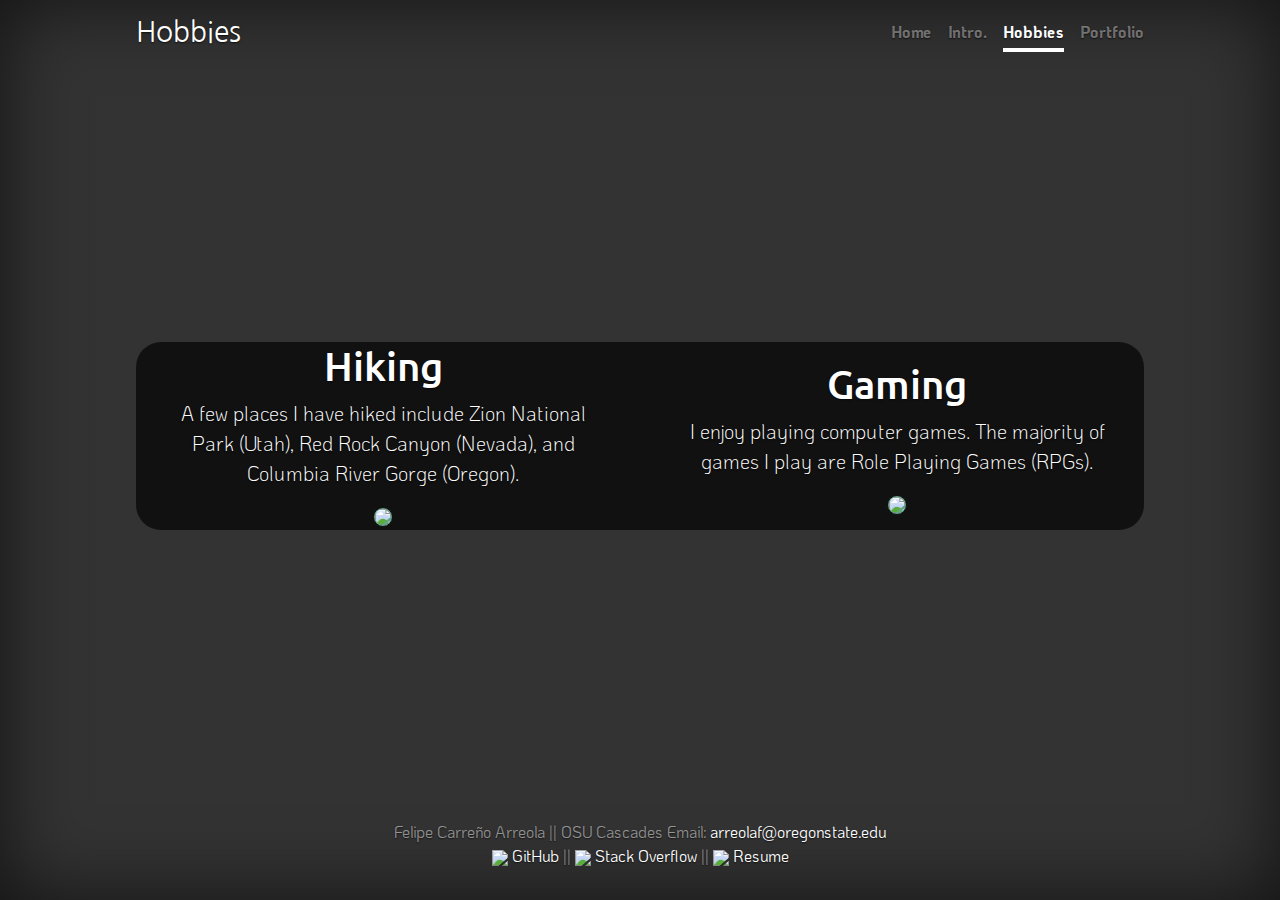
==== hobbies.html @ 55ac3d65 "Update hobbies.html" ====
<!doctype html>
<html lang="en">
  <head>
    <meta charset="utf-8">
    <meta name="viewport" content="width=device-width, initial-scale=1, shrink-to-fit=yes">
    <meta name="description" content="This is my first website. This site contains links to my GitHub, Stack Overflow, and Resume. I give a brief introduction about myself, my hobbies, and things I have worked with thus far in my Computer Science career.">
    <meta name="author" content="Felipe Carreno Arreola">
    <link rel="icon" href="https://i.imgur.com/wdOId0h.png">

    <title>Felipe Carreno Arreola</title>

    <!-- Bootstrap core CSS -->
    <link href="https://stackpath.bootstrapcdn.com/bootstrap/4.1.3/css/bootstrap.min.css" rel="stylesheet">

    <!-- Custom styles for this template -->
    <link rel="stylesheet" type="text/css" href="style_profile_Felipe.css">
    <link href="https://fonts.googleapis.com/css?family=KoHo|Nanum+Gothic|Ubuntu" rel="stylesheet">

  </head>

  <body class="body-hobbies">

    <div class="cover-container d-flex w-100 h-100 p-3 mx-auto flex-column">
      <header class="masthead mb-auto">
        <div class="inner">
          <h3 class="masthead-brand">Hobbies</h3>
          <nav class="nav nav-masthead justify-content-center">
            <a class="nav-link" href="index.html">Home</a>
            <a class="nav-link" href="introduction.html">Intro.</a>
            <a class="nav-link active" href="hobbies.html">Hobbies</a>
            <a class="nav-link" href="portfolio.html">Portfolio</a>
          </nav>
        </div>
      </header>

    <div class="box-transp-02">
     <div class="column">
      <main role="main" class="inner cover">
        <h1 class="cover-heading">Hiking</h1>
        <p class="lead">A few places I have hiked include Zion National Park (Utah), Red Rock Canyon (Nevada), and Columbia River Gorge (Oregon).</p>
        <img class="gorge" src="https://i.imgur.com/xjJxBnF.jpg?">
        <hr class="clear">
        <h1> Gaming</h1>
        <p class="lead"> I enjoy playing computer games. The majority of games I play are Role Playing Games (RPGs).</p>
        <img class="skyrim" src="https://i.imgur.com/sUU6fwy.jpg?1">
      </main>
     </div>
    </div>

      <footer class="mastfoot mt-auto">
        <div class="inner">
          <p> Felipe Carreño Arreola || OSU Cascades Email: <a href="mailto:arreolaf@oregonstate.edu">arreolaf@oregonstate.edu</a> <br><img src="https://i.imgur.com/1xG32b2.png"> <a href="https://github.com/FelipeCArreola" target="_blank">GitHub</a> || <img src="https://i.imgur.com/wO2A0jC.png"> <a href="https://stackoverflow.com/users/10423421/felipe-c-arreola?tab=profile" target="_blank">Stack Overflow</a> || <img src="https://i.imgur.com/rF2UoAi.png"> <a href="Files/Felipe Carreño Arreola_resume_Final.pdf" target="_blank">Resume</a></p>
        </div>
      </footer>
    </div>


    <!-- Bootstrap core JavaScript
    ================================================== -->
    <!-- Placed at the end of the document so the pages load faster -->
    <script src="https://code.jquery.com/jquery-3.3.1.slim.min.js" integrity="sha384-q8i/X+965DzO0rT7abK41JStQIAqVgRVzpbzo5smXKp4YfRvH+8abtTE1Pi6jizo" crossorigin="anonymous"></script>
    <script>window.jQuery || document.write('<script src="../../assets/js/vendor/jquery-slim.min.js"><\/script>')</script>
    <script src="https://getbootstrap.com/docs/4.1/assets/js/vendor/popper.min.js"></script>
    <script src="https://getbootstrap.com/docs/4.1/dist/js/bootstrap.min.js"></script>
  </body>
</html>
---- style_profile_Felipe.css ----
/*
 * Globals
 */

/* Links */
a,
a:focus,
a:hover {
  color: #fff;
}


/*
 * Base structure
 */

html,
.body-index,.body-intro,.body-hobbies,.body-portfolio {
  height: 100%;
  background-color: #333;
  text-align:center;
}

.body-index {
    background-image: url('https://i.imgur.com/v9jF5wU.jpg');
    height:100%;
    width:100%;
    background-repeat: no-repeat;
    background-attachment: fixed;
    background-position: center; 
}

.body-intro {
    background-image: url('https://i.imgur.com/FUoFjX7.png?2');
    height:100%;
    width:100%;
    background-repeat: no-repeat;
    background-attachment: fixed;
    background-position: center; 
}

.body-hobbies {
    background-image: url('https://i.imgur.com/zwotNGx.png?2');
    height:100%;
    width:100%;
    background-repeat: no-repeat;
    background-attachment: fixed;
    background-position: center; 
}

.body-portfolio {
  background-image: url('https://i.imgur.com/jdmZcgw.jpg?2');
  height: 100%;
  width: 100%;
  background-repeat: no-repeat;
  background-attachment: fixed;
  background-position: center; 
}

body {
  display: -ms-flexbox;
  display: flex;
  color: #fff;
  text-shadow: 0 0.05rem 0.1rem rgba(0, 0, 0, 0.65);
  box-shadow: inset 0 0 5rem rgba(0, 0, 0, 0.65);
}

h1 {
    font-family: 'Ubuntu', sans-serif;
}

h3 {
    font-family: 'Nanum Gothic', sans-serif;
}

nav, p {
    font-family: 'KoHo', sans-serif;
}

.box-transp-01 {
    background: rgba(0, 0, 0, 0.65);
    border-radius: 25px;
    max-width: 700px;
    margin: 0 auto;
}

.box-transp-02 {
    background: rgba(0, 0, 0, 0.65);
    border-radius: 25px;
    margin: 0 auto;
    overflow: auto;
}

.box-transp-f {
  background: rgba(0, 0, 0, 0.41);
  border-radius: 35px;
  padding: 0px 20px;
  max-width: 600px;
  margin: 0 auto;
  overflow: auto;
}

.profile-pic {
    margin:0 auto;
    border-radius: 50%;
    width: 28%;
    padding:1px;
    border:1px solid #0d0e0d;
    background-color:rgb(100, 163, 137);
}

.gorge, .skyrim {
    float: center;
    border-radius: 15px;
    padding:1px;
    border:1px solid #0d0e0d;
    background-color:rgb(100, 163, 137);
}

.column {
    text-align:center;
    column-count: 2;
    column-fill: balance;
    column-gap: 20px;
    column-rule: none;
}

.clear {
    clear: both;
    border: 1px solid transparent;
    height: 0px;
}

.cover-container {
  max-width: 65em;
}


/*
 * Header
 */
.masthead {
  margin-bottom: 2rem;
}

.masthead-brand {
  margin-bottom: 0;
}

.nav-masthead .nav-link {
  padding: .25rem 0;
  font-weight: 700;
  color: rgba(216, 216, 216, 0.473);
  background-color: transparent;
  border-bottom: .25rem solid transparent;
}

.nav-masthead .nav-link:hover,
.nav-masthead .nav-link:focus {
  border-bottom-color: rgba(255, 255, 255, .25);
}

.nav-masthead .nav-link + .nav-link {
  margin-left: 1rem;
}

.nav-masthead .active {
  color: #fff;
  border-bottom-color: #fff;
}

@media (min-width: 48em) {
  .masthead-brand {
    float: left;
  }
  .nav-masthead {
    float: right;
  }
}


/*
 * Cover
 */
.cover {
  padding: 0 1.5rem;
}


/*
 * Footer
 */
.mastfoot {
  color: rgba(255, 255, 255, .5);
}
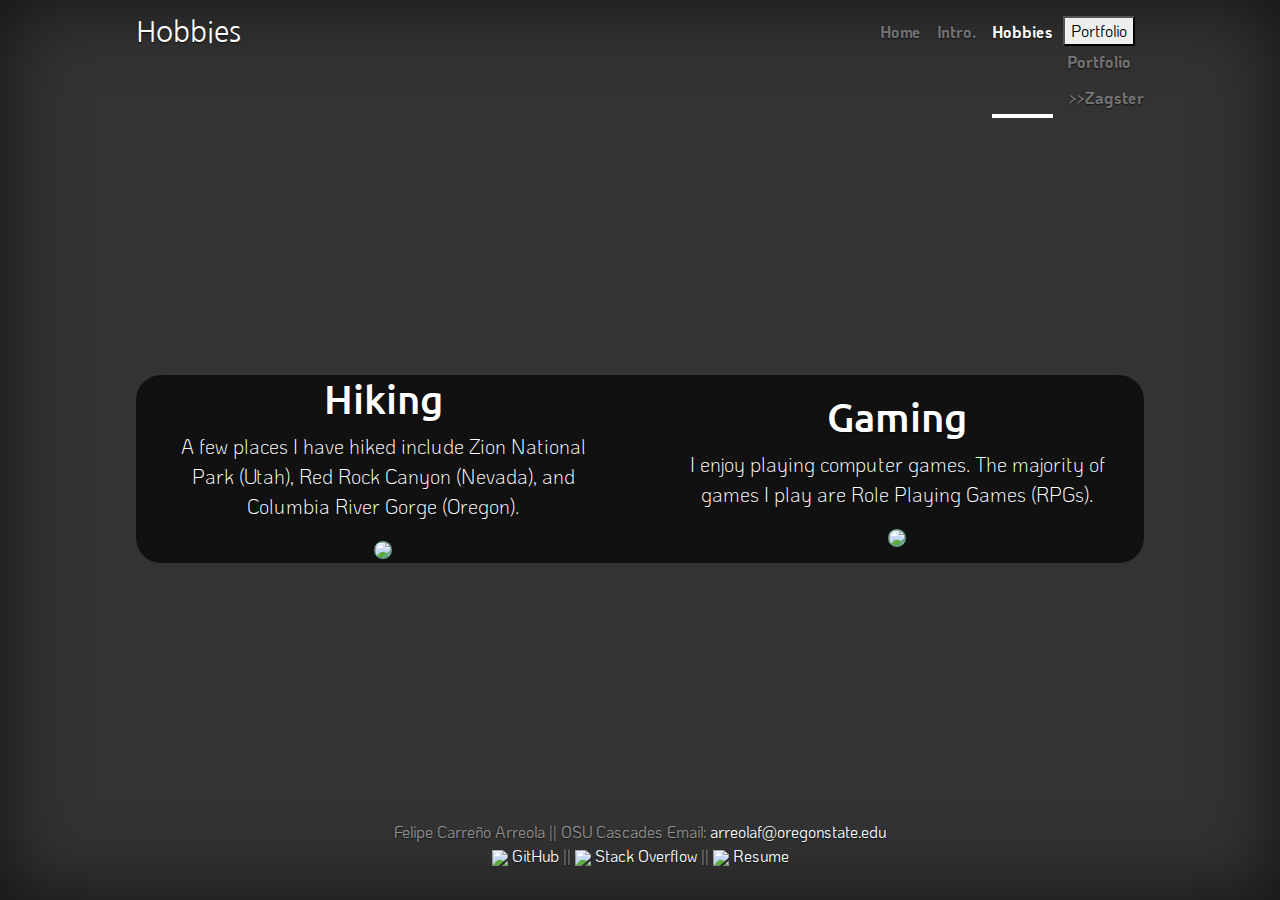
==== commit e01d36af: "Update hobbies.html" ====
--- a/hobbies.html
+++ b/hobbies.html
@@ -2,7 +2,6 @@
 <html lang="en">
   <head>
     <meta charset="utf-8">
-    <meta name="viewport" content="width=device-width, initial-scale=1, shrink-to-fit=yes">
     <meta name="description" content="This is my first website. This site contains links to my GitHub, Stack Overflow, and Resume. I give a brief introduction about myself, my hobbies, and things I have worked with thus far in my Computer Science career.">
     <meta name="author" content="Felipe Carreno Arreola">
     <link rel="icon" href="https://i.imgur.com/wdOId0h.png">
@@ -16,6 +15,9 @@
     <link rel="stylesheet" type="text/css" href="style_profile_Felipe.css">
     <link href="https://fonts.googleapis.com/css?family=KoHo|Nanum+Gothic|Ubuntu" rel="stylesheet">
 
+    <!--JavaScript-->
+    <script src="main.js"></script>
+
   </head>
 
   <body class="body-hobbies">
@@ -25,10 +27,15 @@
         <div class="inner">
           <h3 class="masthead-brand">Hobbies</h3>
           <nav class="nav nav-masthead justify-content-center">
-            <a class="nav-link" href="index.html">Home</a>
-            <a class="nav-link" href="introduction.html">Intro.</a>
-            <a class="nav-link active" href="hobbies.html">Hobbies</a>
-            <a class="nav-link" href="portfolio.html">Portfolio</a>
+            <a class="nav-link" href="https://felipecarreola.github.io/index.html">Home</a>
+            <a class="nav-link" href="https://felipecarreola.github.io/introduction.html">Intro.</a>
+            <a class="nav-link active" href="https://felipecarreola.github.io/hobbies.html">Hobbies</a>
+            <div class="dropdown">
+                <button onclick="myFunction()" class="dropbtn">Portfolio</button>
+                  <div id="myDropdown" class="dropdown-content">
+                      <a class="nav-link" href="https://felipecarreola.github.io/portfolio.html">Portfolio</a>
+                      <a class="nav-link" href="https://felipecarreola.github.io/zagster-client/">>>Zagster</a>
+                  </div>
           </nav>
         </div>
       </header>
@@ -49,7 +56,7 @@
 
       <footer class="mastfoot mt-auto">
         <div class="inner">
-          <p> Felipe Carreño Arreola || OSU Cascades Email: <a href="mailto:arreolaf@oregonstate.edu">arreolaf@oregonstate.edu</a> <br><img src="https://i.imgur.com/1xG32b2.png"> <a href="https://github.com/FelipeCArreola" target="_blank">GitHub</a> || <img src="https://i.imgur.com/wO2A0jC.png"> <a href="https://stackoverflow.com/users/10423421/felipe-c-arreola?tab=profile" target="_blank">Stack Overflow</a> || <img src="https://i.imgur.com/rF2UoAi.png"> <a href="Files/Felipe Carreño Arreola_resume_Final.pdf" target="_blank">Resume</a></p>
+          <p> Felipe Carreño Arreola || OSU Cascades Email: <a href="mailto:arreolaf@oregonstate.edu">arreolaf@oregonstate.edu</a> <br><a href="https://github.com/FelipeCArreola" target="_blank"><img src="https://i.imgur.com/1xG32b2.png"></a> <a href="https://github.com/FelipeCArreola" target="_blank">GitHub</a> || <a href="https://stackoverflow.com/users/10423421/felipe-c-arreola?tab=profile" target="_blank"><img src="https://i.imgur.com/wO2A0jC.png"></a> <a href="https://stackoverflow.com/users/10423421/felipe-c-arreola?tab=profile" target="_blank">Stack Overflow</a> || <a href="Files/Felipe Carreño Arreola_resume_Final.pdf" target="_blank"><img src="https://i.imgur.com/rF2UoAi.png"></a> <a href="Files/Felipe Carreño Arreola_resume_Final.pdf" target="_blank">Resume</a></p>
         </div>
       </footer>
     </div>
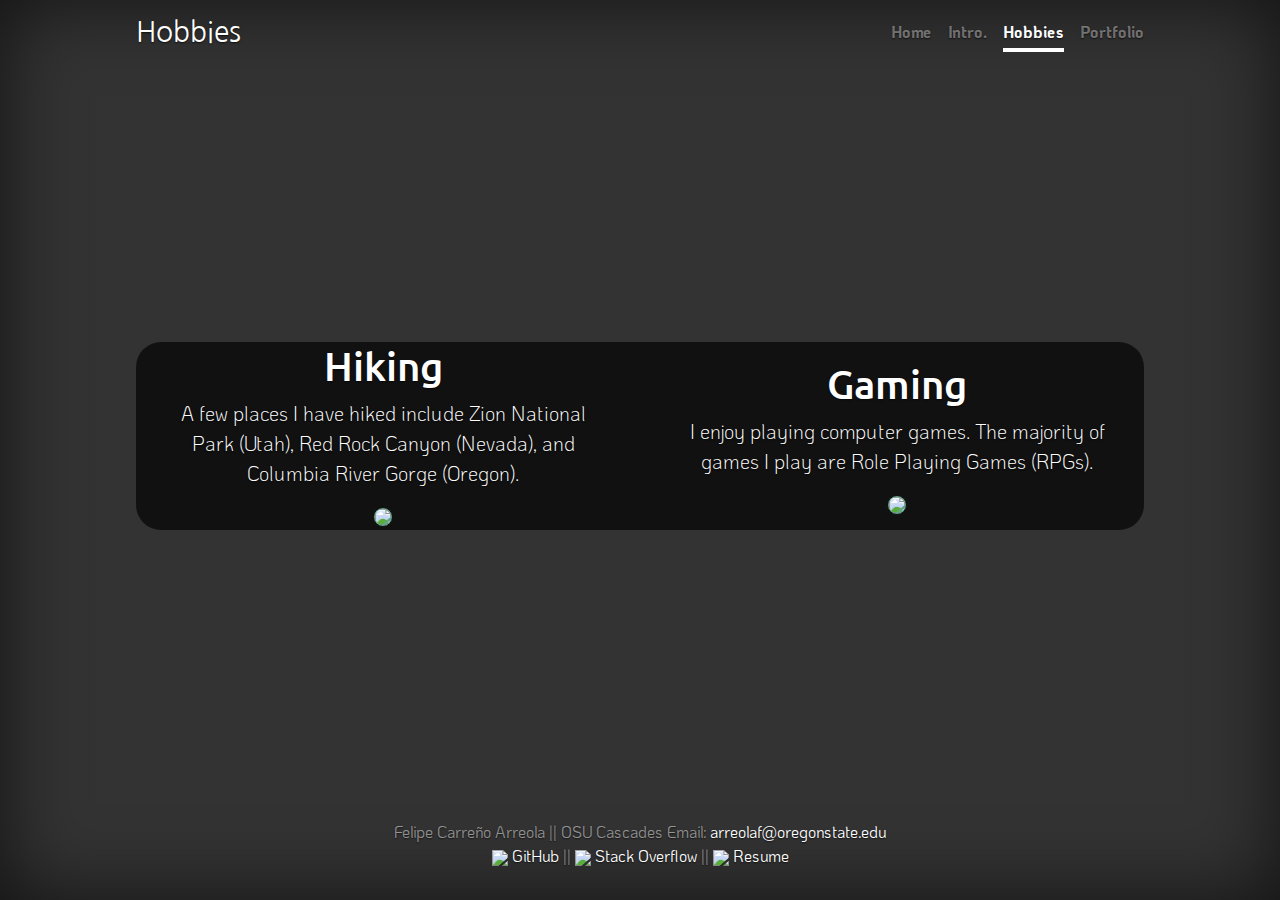
==== commit 247a14cb: "Minor Update hobbies.html" ====
--- a/hobbies.html
+++ b/hobbies.html
@@ -23,6 +23,7 @@
   <body class="body-hobbies">
 
     <div class="cover-container d-flex w-100 h-100 p-3 mx-auto flex-column">
+      
       <header class="masthead mb-auto">
         <div class="inner">
           <h3 class="masthead-brand">Hobbies</h3>
--- a/style_profile_Felipe.css
+++ b/style_profile_Felipe.css
@@ -147,7 +147,7 @@
   margin-bottom: 0;
 }
 
-.nav-masthead .nav-link {
+.nav-masthead .nav-link, .nav-masthead .dropbtn {
   padding: .25rem 0;
   font-weight: 700;
   color: rgba(216, 216, 216, 0.473);
@@ -156,11 +156,13 @@
 }
 
 .nav-masthead .nav-link:hover,
-.nav-masthead .nav-link:focus {
+.nav-masthead .nav-link:focus,  
+.nav-masthead .dropbtn:hover,
+.nav-masthead .dropbtn:focus{
   border-bottom-color: rgba(255, 255, 255, .25);
 }
 
-.nav-masthead .nav-link + .nav-link {
+.nav-masthead .nav-link + .nav-link , .dropbtn {
   margin-left: 1rem;
 }
 
@@ -178,6 +180,46 @@
   }
 }
 
+/*
+ * Dropdown Button 
+ */
+
+.dropbtn {
+  border: none;
+  cursor: pointer;
+  text-shadow: 0 0.05rem 0.1rem rgba(0, 0, 0, 0.65);
+}
+
+/* Position of dropdown content */
+.dropdown {
+    position: relative;
+    display: inline-block;
+}
+
+/* Dropdown Content (Hidden by Default) */
+.dropdown-content {
+  display: none;
+  position: absolute;
+  background-color: rgba(0, 0, 0, 0.45);
+  border-radius: 15px;
+  min-width: 10em;
+  box-shadow: 0px 8px 16px 0px rgba(0,0,0,0.2);
+  z-index: 1;
+}
+
+/* Links inside the dropdown */
+.dropdown-content a {
+  color: black;
+  padding: 0px 14px;
+  float: center;
+  text-decoration: none;
+  display: block;
+}
+
+
+/* Show the dropdown menu */
+.show {display:block;}
+
 
 /*
  * Cover
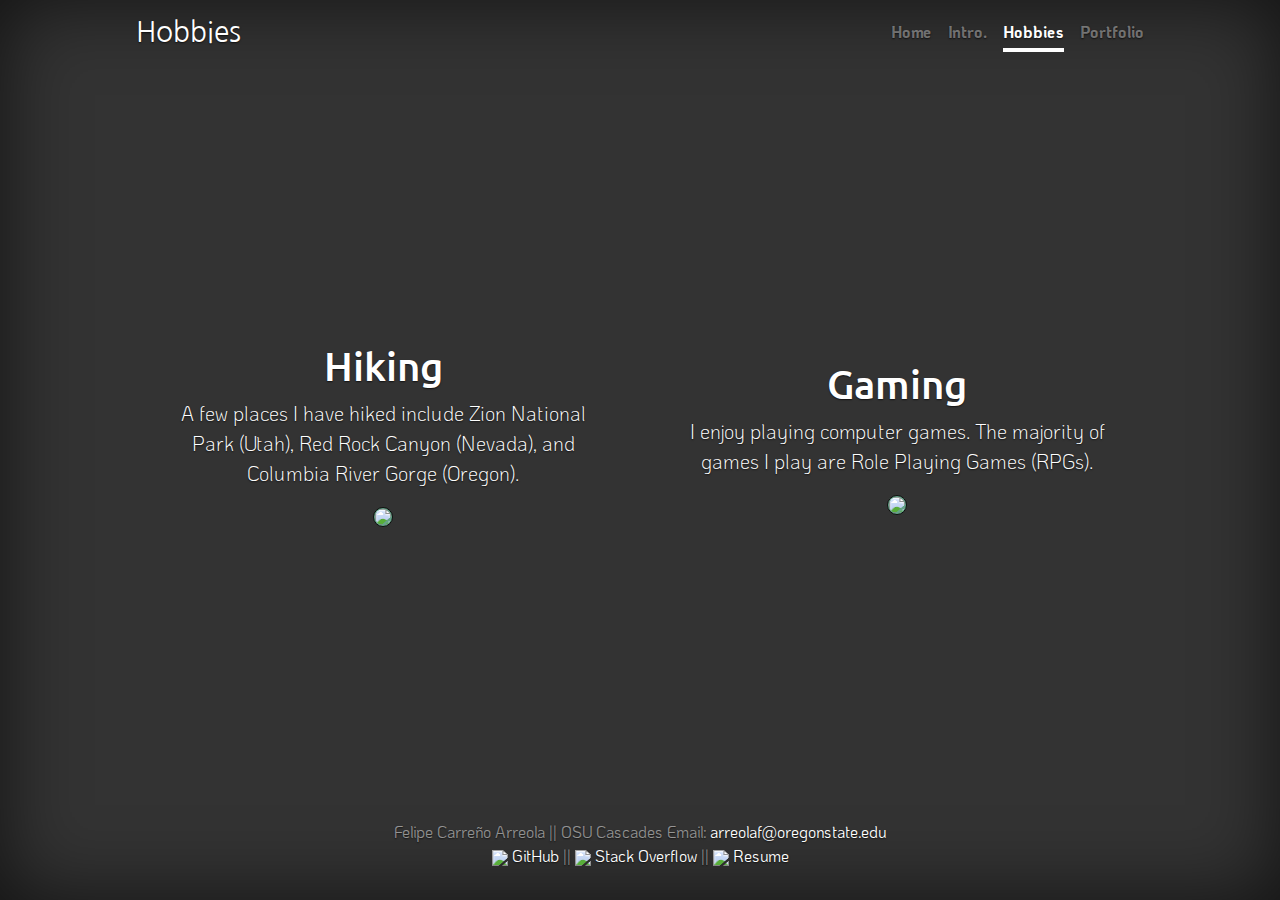
==== commit 22b78b97: "Update hobbies.html" ====
--- a/hobbies.html
+++ b/hobbies.html
@@ -31,17 +31,24 @@
             <a class="nav-link" href="https://felipecarreola.github.io/index.html">Home</a>
             <a class="nav-link" href="https://felipecarreola.github.io/introduction.html">Intro.</a>
             <a class="nav-link active" href="https://felipecarreola.github.io/hobbies.html">Hobbies</a>
+            
             <div class="dropdown">
                 <button onclick="myFunction()" class="dropbtn">Portfolio</button>
                   <div id="myDropdown" class="dropdown-content">
                       <a class="nav-link" href="https://felipecarreola.github.io/portfolio.html">Portfolio</a>
-                      <a class="nav-link" href="https://felipecarreola.github.io/zagster-client/">>>Zagster</a>
+                      
+                      <ul class="dropdown-list">
+                      <li><a class="nav-link" href="https://felipecarreola.github.io/zagster-client/">Zagster</a></li>
+                      </ul>
+
                   </div>
+            </div>
+
           </nav>
         </div>
       </header>
 
-    <div class="box-transp-02">
+    <div class="box-transp-hobbies">
      <div class="column">
       <main role="main" class="inner cover">
         <h1 class="cover-heading">Hiking</h1>
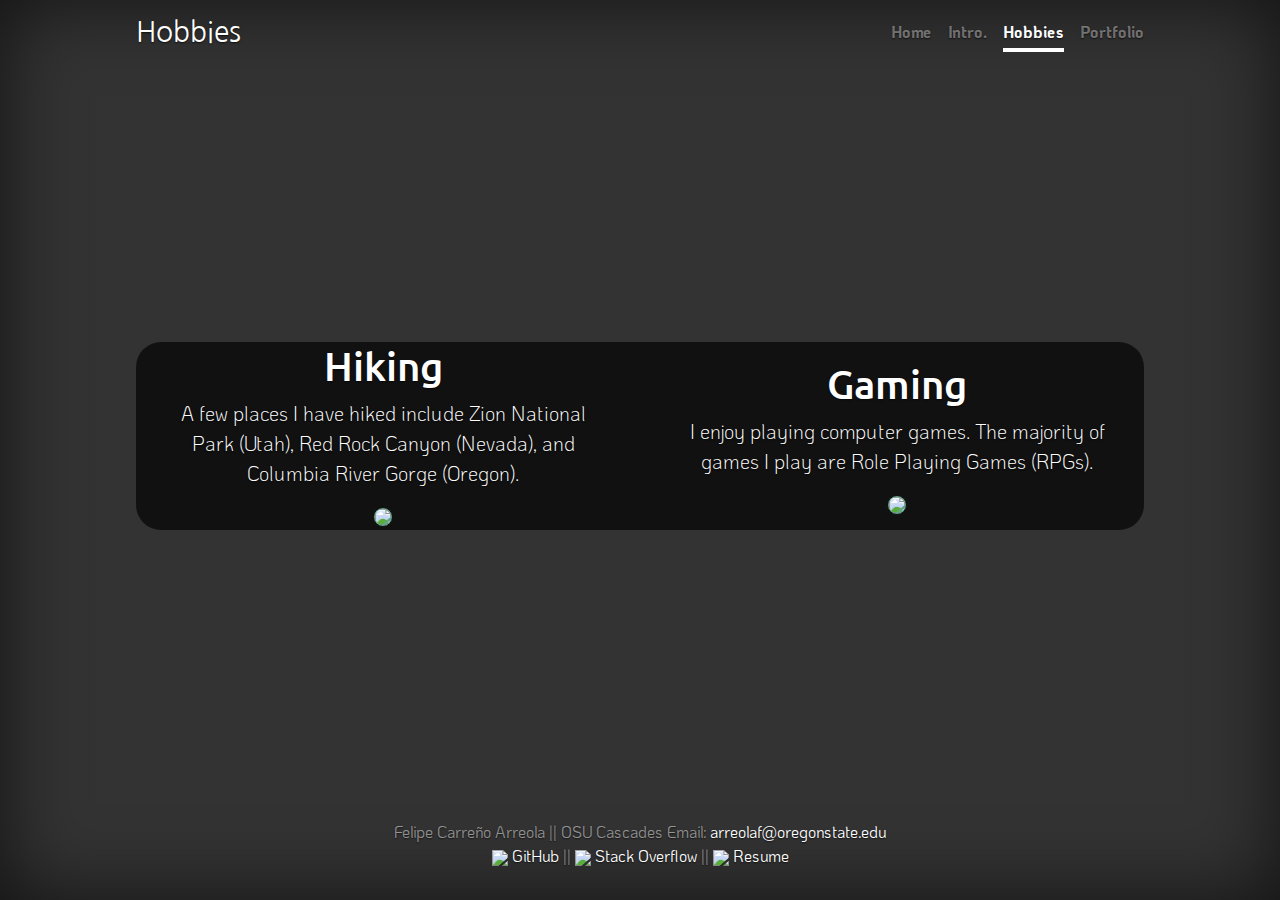
==== commit e7367f92: "Update hobbies.html" ====
--- a/hobbies.html
+++ b/hobbies.html
@@ -48,25 +48,26 @@
         </div>
       </header>
 
-    <div class="box-transp-hobbies">
+    <section class="box-transp-hobbies">
      <div class="column">
       <main role="main" class="inner cover">
         <h1 class="cover-heading">Hiking</h1>
-        <p class="lead">A few places I have hiked include Zion National Park (Utah), Red Rock Canyon (Nevada), and Columbia River Gorge (Oregon).</p>
-        <img class="gorge" src="https://i.imgur.com/xjJxBnF.jpg?">
+          <p class="lead">A few places I have hiked include Zion National Park (Utah), Red Rock Canyon (Nevada), and Columbia River Gorge (Oregon).</p>
+            <img class="gorge" src="https://i.imgur.com/xjJxBnF.jpg?">
         <hr class="clear">
         <h1> Gaming</h1>
-        <p class="lead"> I enjoy playing computer games. The majority of games I play are Role Playing Games (RPGs).</p>
-        <img class="skyrim" src="https://i.imgur.com/sUU6fwy.jpg?1">
+          <p class="lead"> I enjoy playing computer games. The majority of games I play are Role Playing Games (RPGs).</p>
+            <img class="skyrim" src="https://i.imgur.com/sUU6fwy.jpg?1">
       </main>
      </div>
-    </div>
+    </section>
 
       <footer class="mastfoot mt-auto">
         <div class="inner">
           <p> Felipe Carreño Arreola || OSU Cascades Email: <a href="mailto:arreolaf@oregonstate.edu">arreolaf@oregonstate.edu</a> <br><a href="https://github.com/FelipeCArreola" target="_blank"><img src="https://i.imgur.com/1xG32b2.png"></a> <a href="https://github.com/FelipeCArreola" target="_blank">GitHub</a> || <a href="https://stackoverflow.com/users/10423421/felipe-c-arreola?tab=profile" target="_blank"><img src="https://i.imgur.com/wO2A0jC.png"></a> <a href="https://stackoverflow.com/users/10423421/felipe-c-arreola?tab=profile" target="_blank">Stack Overflow</a> || <a href="Files/Felipe Carreño Arreola_resume_Final.pdf" target="_blank"><img src="https://i.imgur.com/rF2UoAi.png"></a> <a href="Files/Felipe Carreño Arreola_resume_Final.pdf" target="_blank">Resume</a></p>
         </div>
       </footer>
+      
     </div>
 
 
@@ -77,5 +78,7 @@
     <script>window.jQuery || document.write('<script src="../../assets/js/vendor/jquery-slim.min.js"><\/script>')</script>
     <script src="https://getbootstrap.com/docs/4.1/assets/js/vendor/popper.min.js"></script>
     <script src="https://getbootstrap.com/docs/4.1/dist/js/bootstrap.min.js"></script>
+  
   </body>
+
 </html>--- a/style_profile_Felipe.css
+++ b/style_profile_Felipe.css
@@ -77,21 +77,21 @@
     font-family: 'KoHo', sans-serif;
 }
 
-.box-transp-01 {
+.box-transp-intro, .box-transp-portfolio {
     background: rgba(0, 0, 0, 0.65);
     border-radius: 25px;
     max-width: 700px;
     margin: 0 auto;
 }
 
-.box-transp-02 {
+.box-transp-hobbies {
     background: rgba(0, 0, 0, 0.65);
     border-radius: 25px;
     margin: 0 auto;
     overflow: auto;
 }
 
-.box-transp-f {
+.box-transp-footer {
   background: rgba(0, 0, 0, 0.41);
   border-radius: 35px;
   padding: 0px 20px;
@@ -216,6 +216,10 @@
   display: block;
 }
 
+.dropdown-list {
+  list-style-type:circle;
+}
+
 
 /* Show the dropdown menu */
 .show {display:block;}
